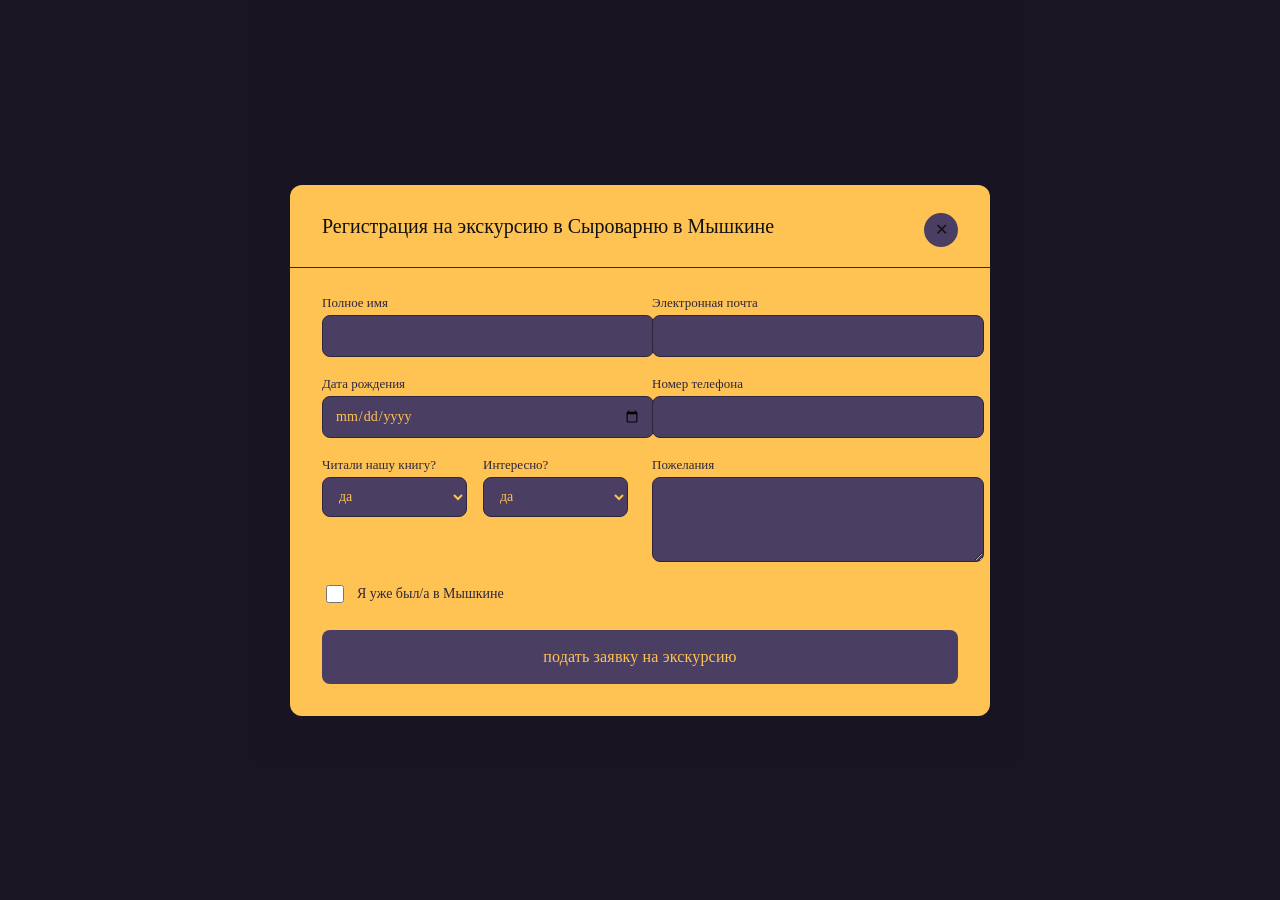
==== form.html @ f9e99e83 "Add files via upload //" ====
<!DOCTYPE html>
<html lang="en">

<head>
  <meta charset="UTF-8">
  <meta name="viewport" content="width=device-width, initial-scale=1.0">
  <title>textformpractice</title>
  <script src="javascript/form.js" defer> </script>
  <link rel="stylesheet" href="stylesheets/styles.css">
  <link rel="stylesheet" href="stylesheets/pages/form.css">
  <link rel="icon" href="images/для иконки.png" type="image/png">

</head>

<body>

  <div class="overlay" id="overlay">
    <div class="modal" role="dialog" aria-modal="true" aria-labelledby="modal-title">

      <div class="modal-header">
        <h2 id="modal-title">Регистрация на экскурсию в Сыроварню в Мышкине</h2>
        <button class="btn-close" id="btn-close" aria-label="Закрыть">✕</button>
      </div>

      <div class="modal-body">
        <div class="form-grid">

          <div class="field">
            <label for="full-name">Полное имя</label>
            <input type="text" id="full-name" placeholder="" />
          </div>

          <div class="field">
            <label for="email">Электронная почта</label>
            <input type="email" id="email" placeholder="" />
          </div>

          <div class="field">
            <label for="dob">Дата рождения</label>
            <input type="date" id="dob" />
          </div>

          <div class="field">
            <label for="phone">Номер телефона</label>
            <input type="tel" id="phone" placeholder="" />
          </div>

          <div class="selects-row">
            <div class="selects-inner">
              <div class="field">
                <label for="personal-chapters">Читали нашу книгу?&nbsp;</label>
                <select id="personal-chapters">
                  <option value="yes">да</option>
                  <option value="no">нет</option>
                </select>
              </div>
              <div class="field">
                <label for="guide-format">Интересно?</label>
                <select id="guide-format">
                  <option value="yes">да</option>
                  <option value="no">нет</option>
                </select>
              </div>
            </div>
          </div>

          <div class="field textarea-field">
            <label for="comments">Пожелания</label>
            <textarea id="comments" rows="3"></textarea>
          </div>

        </div>

        <div class="checkbox-row">
          <input type="checkbox" id="been-there" />
          <label for="been-there">Я уже был/а в Мышкине</label>
        </div>
      </div>

      <div class="modal-footer">
        <button class="btn-submit" id="btn-submit">подать заявку на экскурсию</button>
        <div class="success-msg" id="success-msg">Заявка успешно отправлена! Мы свяжемся с вами.</div>
      </div>

    </div>
  </div>


</body>

</html>
---- stylesheets/styles.css ----
@import "global/index.css";
@import "components/index.css";
---- stylesheets/pages/form.css ----
/* {
      box-sizing: border-box;
      margin: 0;
      padding: 0;
    }
  */
/* body {
      font-family: sans-serif;
      /* background: #c9a84c url('https://images.unsplash.com/photo-1506905925346-21bda4d32df4?w=1400') center/cover no-repeat; 
      min-height: 100vh;
      display: flex;
      align-items: center;
      justify-content: center;
    }
  */

.overlay {
  position: fixed;
  inset: 0;
  background: rgba(0, 0, 0, 0.45);
  display: flex;
  align-items: center;
  justify-content: center;
  padding: 1rem;
  z-index: 100;
}

.overlay.hidden {
  display: none;
}

/* Modal */
.modal {
  background: var(--color-primary);
  border-radius: 12px;
  width: 100%;
  max-width: 700px;
  overflow: hidden;
  /* box-shadow: 0 8px 40px rgba(0,0,0,0.18); */
}

/* Header */
.modal-header {
  padding: 1.75rem 2rem 1.25rem;
  border-bottom: 1px solid var(--color-background);
  display: flex;
  justify-content: space-between;
  align-items: flex-start;
  gap: 12px;
}

.modal-header h2 {
  font-size: 20px;
  font-weight: 500;
  color: #111;
  line-height: 1.3;
}

.btn-close {
  background: var(--color-button_secondary);
  border: none;
  border-radius: 50%;
  width: 34px;
  height: 34px;
  font-size: 16px;
  cursor: pointer;
  display: flex;
  align-items: center;
  justify-content: center;
  color: #111;
  flex-shrink: 0;
  transition: background 0.15s;
}

.btn-close:hover {
  background: #e0b310;
}

/* Body */
.modal-body {
  padding: 1.75rem 2rem 1.5rem;
}

.form-grid {
  display: grid;
  grid-template-columns: 1fr 1fr;
  gap: 1.25rem 1.5rem;
}

.field {
  display: flex;
  flex-direction: column;
  gap: 6px;
}

.field label {
  font-size: 13px;
  color: var(--color-background);
}

.field input,
.field select,
.field textarea {
  height: 40px;
  border: 1px solid var(--color-background);
  border-radius: 8px;
  padding: 0 12px;
  font-size: 14px;
  font-family: inherit;
  color: var(--color-primary);
  background: var(--color-button_secondary);
  outline: none;
  transition: border-color 0.15s;
  width: 100%;
}

.field input:focus,
.field select:focus,
.field textarea:focus {
  border-color: var(--color-primary);
  /* box-shadow: 0 0 0 3px rgba(240,195,24,0.15); */
}

.field textarea {
  height: auto;
  padding: 10px 12px;
  resize: vertical;
  line-height: 1.5;
}

.selects-row {
  grid-column: 1 / 2;
}

.selects-inner {
  display: grid;
  grid-template-columns: 1fr 1fr;
  gap: 1rem;
}

.selects-inner .field {
  margin: 0;
}

.textarea-field {
  grid-column: 2 / 3;
}

.checkbox-row {
  margin-top: 1.25rem;
  display: flex;
  align-items: center;
  gap: 10px;
}

.checkbox-row input[type="checkbox"] {
  width: 18px;
  height: 18px;
  cursor: pointer;
  accent-color: var(--color-primary);
  flex-shrink: 0;
}

.checkbox-row label {
  font-size: 14px;
  color: var(--color-background);
  cursor: pointer;
}

.modal-footer {
  padding: 0 2rem 2rem;
}

.btn-submit {
  width: 100%;
  height: 54px;
  background: var(--color-button_secondary);
  border: none;
  border-radius: 8px;
  font-size: 16px;
  font-weight: 500;
  color: var(--color-primary);
  cursor: pointer;
  letter-spacing: 0.01em;
  transition:
    background 0.15s,
    transform 0.1s;
}

.btn-submit:hover {
  background: #e0b310;
}

.btn-submit:active {
  transform: scale(0.98);
}

.btn-open {
  display: none;
  padding: 12px 24px;
  background: #f0c318;
  border: none;
  border-radius: 8px;
  font-size: 15px;
  font-weight: 500;
  cursor: pointer;
}

.btn-open.visible {
  display: inline-block;
}

.success-msg {
  display: none;
  margin-top: 12px;
  padding: 12px 16px;
  background: #eafaf1;
  border: 1px solid #a8e6c0;
  border-radius: 8px;
  font-size: 14px;
  color: #1a7a3c;
  text-align: center;
}

/*адаптив*/
@media (max-width: 540px) {
  .form-grid {
    grid-template-columns: 1fr;
  }

  .selects-row,
  .textarea-field {
    grid-column: 1 / 2;
  }
}
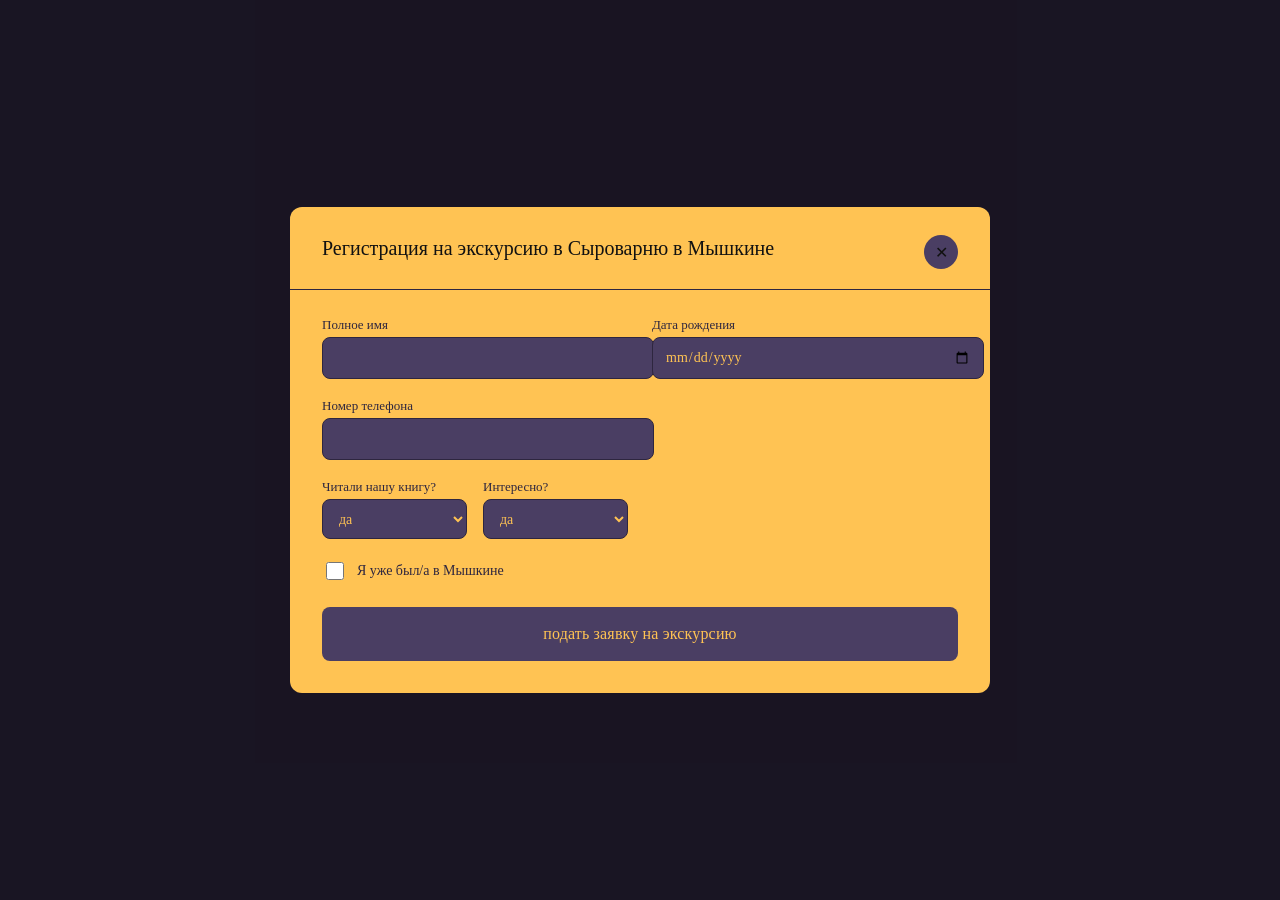
==== commit 479ea384: "Remove email and comments fields from form Removed email and comments fields from the form." ====
--- a/form.html
+++ b/form.html
@@ -30,10 +30,10 @@
             <input type="text" id="full-name" placeholder="" />
           </div>
 
-          <div class="field">
+          <!-- <div class="field">
             <label for="email">Электронная почта</label>
             <input type="email" id="email" placeholder="" />
-          </div>
+          </div> -->
 
           <div class="field">
             <label for="dob">Дата рождения</label>
@@ -64,10 +64,10 @@
             </div>
           </div>
 
-          <div class="field textarea-field">
+          <!-- <div class="field textarea-field">
             <label for="comments">Пожелания</label>
             <textarea id="comments" rows="3"></textarea>
-          </div>
+          </div> -->
 
         </div>
 
@@ -88,4 +88,4 @@
 
 </body>
 
-</html>+</html>
